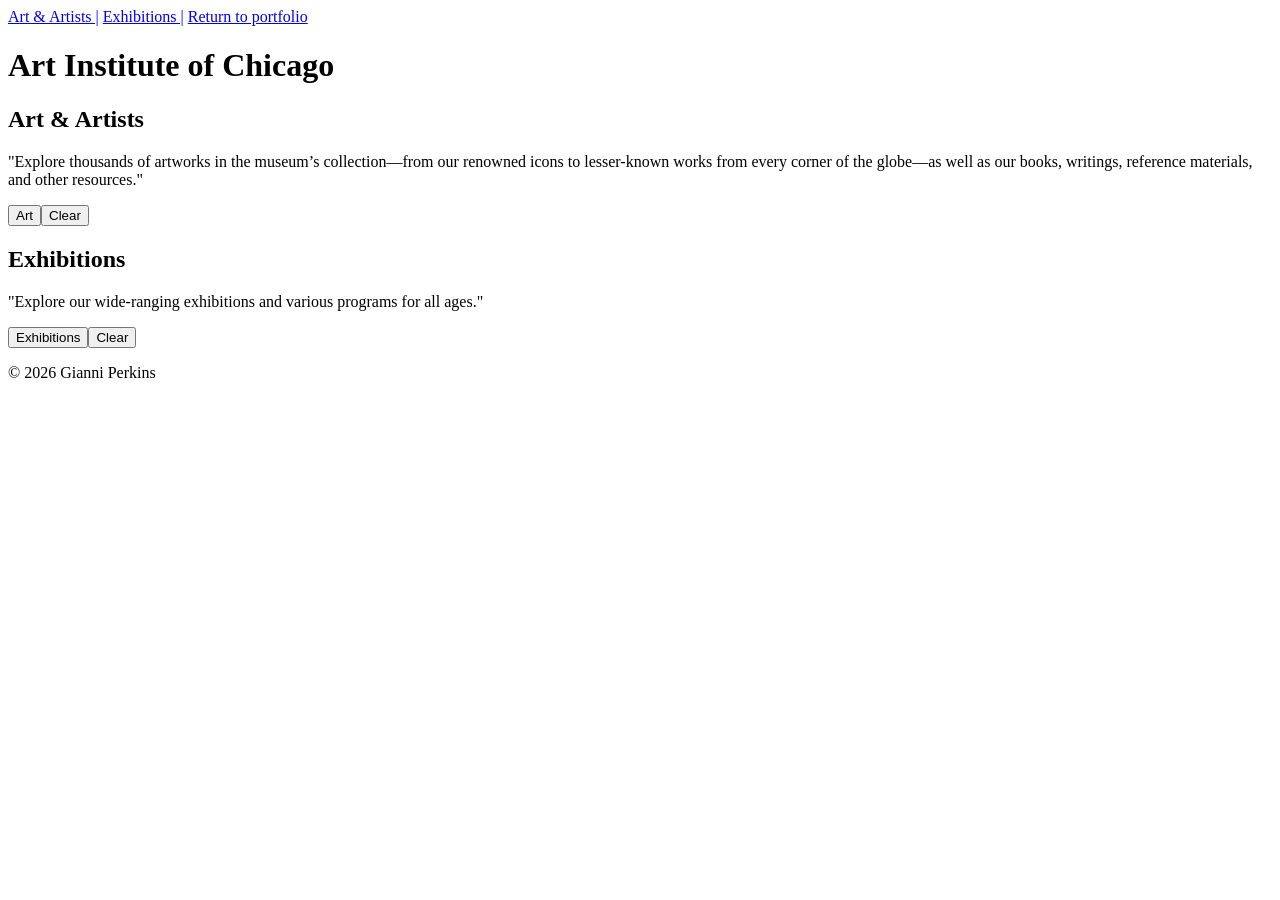
==== openapi.html @ bcbccaf5 "6/9, Added Open API  page + Restructured and restyled portfolio page" ====
<!DOCTYPE html>
<html lang="en">
<head>
    <meta charset="UTF-8">
    <meta name="viewport" content="width=device-width, initial-scale=1.0">
    <meta name='description' content='Open API page of Gianni Perkins, a NJ-based software engineer specializing in full-stack web development and ServiceNow.'>
    <title>Gianni Perkins - Open API</title>
    <link rel="stylesheet" href="css/openapi.css">
</head>
<body>
    <nav>
        <a href="#art">Art & Artists |</a>
        <a href="#exhibitions">Exhibitions |</a>
        <a href="index.html">Return to portfolio</a>
    </nav>

    <h1>Art Institute of Chicago</h1>

    <section id="art">
        <h2>Art & Artists</h2>
        <p>"Explore thousands of artworks in the museum’s collection—from our renowned icons to lesser-known works from every corner of the globe—as well as our books, writings, reference materials, and other resources."</p>
        <ul></ul>
    </section>

    <section id="exhibitions">
        <h2>Exhibitions</h2>
        <p>"Explore our wide-ranging exhibitions and various programs for all ages."</p>
        <ul></ul>
    </section>

    <script src="js/openapi.js"></script>
</body>
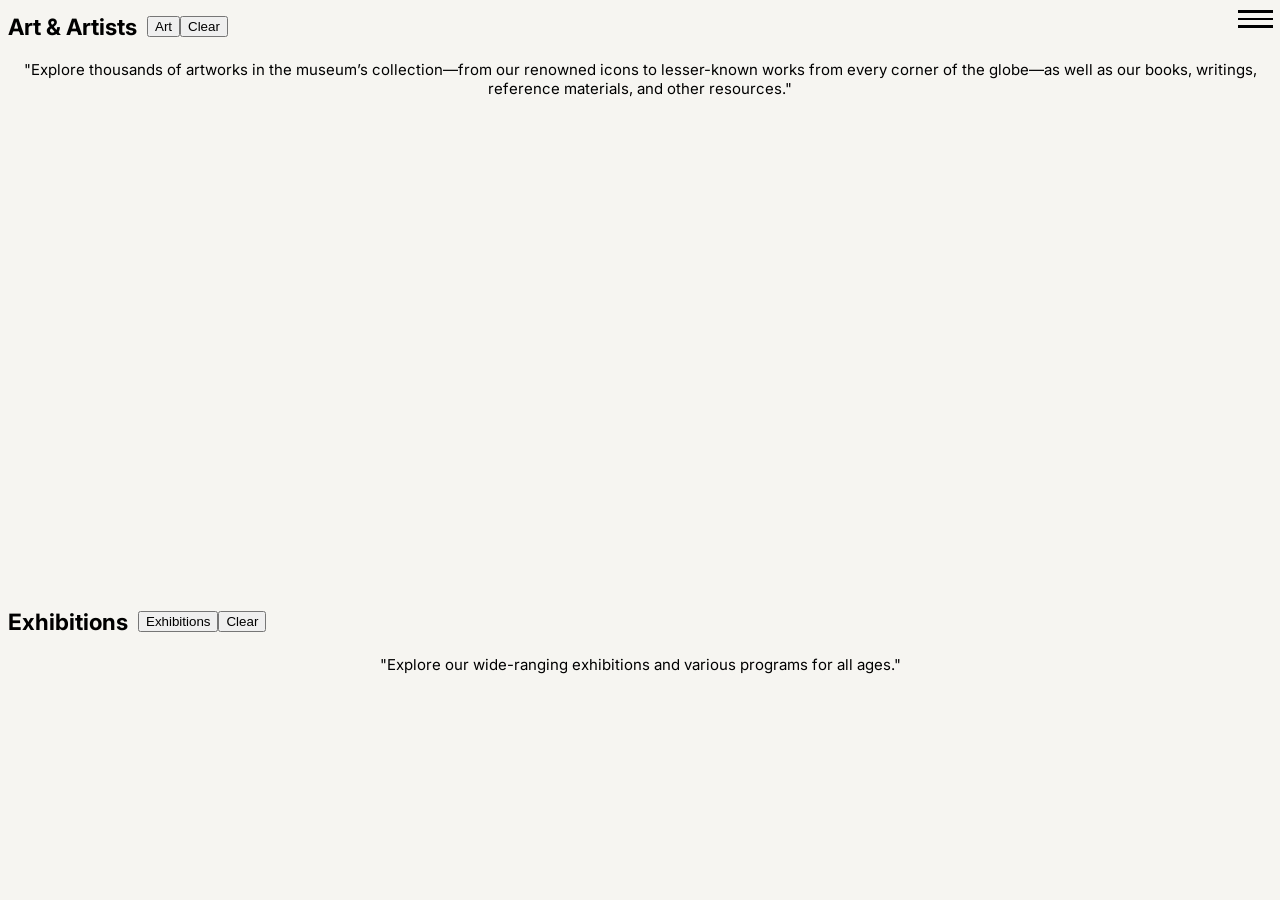
==== commit 75987a29: "6/10, Styled Open API page and added more functionality + Restyled portfolio page" ====
--- a/openapi.html
+++ b/openapi.html
@@ -6,24 +6,32 @@
     <meta name='description' content='Open API page of Gianni Perkins, a NJ-based software engineer specializing in full-stack web development and ServiceNow.'>
     <title>Gianni Perkins - Open API</title>
     <link rel="stylesheet" href="css/openapi.css">
+    <link rel="preconnect" href="https://fonts.googleapis.com">
+    <link rel="preconnect" href="https://fonts.gstatic.com" crossorigin>
+    <link rel="stylesheet" href="https://fonts.googleapis.com/css2?family=Inter:ital,opsz,wght@0,14..32,100..900;1,14..32,100..900&display=swap">
 </head>
 <body>
     <nav>
-        <a href="#art">Art & Artists |</a>
-        <a href="#exhibitions">Exhibitions |</a>
-        <a href="index.html">Return to portfolio</a>
+        <div class="menu">
+                <button class="menu-hamburger">
+                <div class="bar"></div>
+                <div class="bar"></div>
+                <div class="bar"></div>
+            </button>
+            <ul class="menu-content">
+                <li><a href="index.html">Return to portfolio</a></li>
+            </ul>
+        </div>
     </nav>
 
-    <h1>Art Institute of Chicago</h1>
-
     <section id="art">
-        <h2>Art & Artists</h2>
+        <h2 id="art-title">Art & Artists</h2>
         <p>"Explore thousands of artworks in the museum’s collection—from our renowned icons to lesser-known works from every corner of the globe—as well as our books, writings, reference materials, and other resources."</p>
         <ul></ul>
     </section>
 
     <section id="exhibitions">
-        <h2>Exhibitions</h2>
+        <h2 id="exhibitions-title">Exhibitions</h2>
         <p>"Explore our wide-ranging exhibitions and various programs for all ages."</p>
         <ul></ul>
     </section>
--- a/css/openapi.css
+++ b/css/openapi.css
@@ -0,0 +1,124 @@
+html {
+    height: 100%;
+    box-sizing: border-box;
+}
+
+body {
+    color: black;
+    background-color: #F6F5F1;
+    font-family: "Inter", sans-serif;
+    font-size: 15px;
+    overflow-x: hidden;
+}
+
+section {
+    width: 100%;
+    overflow-y: auto;
+}
+
+.menu {
+    width: 100%;
+    display: flex;
+    flex-direction: row-reverse;
+}
+
+.menu-hamburger {
+    background-color: inherit;
+    position: fixed;
+    margin-right: -12px;
+    border: none;
+    cursor: pointer;
+}
+
+.bar {
+    background-color: black;
+    height: 2.5px;
+    width: 35px;
+    margin: 5px;
+}
+ 
+.menu-content {
+    display: none;
+}
+
+.menu-content.showMenu {
+    display: flex;
+    position: fixed;
+    margin: 0 50px;
+    padding: 6px;
+    gap: 20px;  
+    list-style: none; 
+}
+
+a:link {
+    color: #7D6F46;
+    text-decoration: none;
+}
+
+a:hover {
+    text-decoration: underline;
+}
+
+a:visited {
+    color: #7D6F46;
+}
+
+#art h2 {
+    margin-top: 5px;
+}
+
+#exhibitions h2 {
+    margin-top: 15px;
+}
+
+button {
+    transform: translateY(-4px);
+    cursor: pointer;
+}
+
+button:first-child {
+    margin-left: 10px;
+}
+
+#art {
+    height: 65vh;
+}
+
+#exhibitions {
+    height: 32vh;
+}
+
+#art ul, #exhibitions ul { 
+    display: grid;
+    grid-template-columns: repeat(4, 1fr);
+    padding: 0;
+    list-style: none;
+}
+
+#art ul li img {
+    max-height: 50vh;
+    width: 100%; 
+    aspect-ratio: 3 / 4;
+    object-fit: cover ; 
+}
+
+.placeholder {
+    height: 70.5%;
+    display: flex;
+    justify-content: center;
+    align-items: center;
+}
+
+#art ul li a, #exhibitions ul li a {
+    display: block;
+    margin: 0;
+    padding: 0;
+    text-align: center;
+    max-width: 40ch;
+}
+
+p {
+    margin-top: 2px;
+    margin-bottom: 2px;
+    text-align: center;
+}
